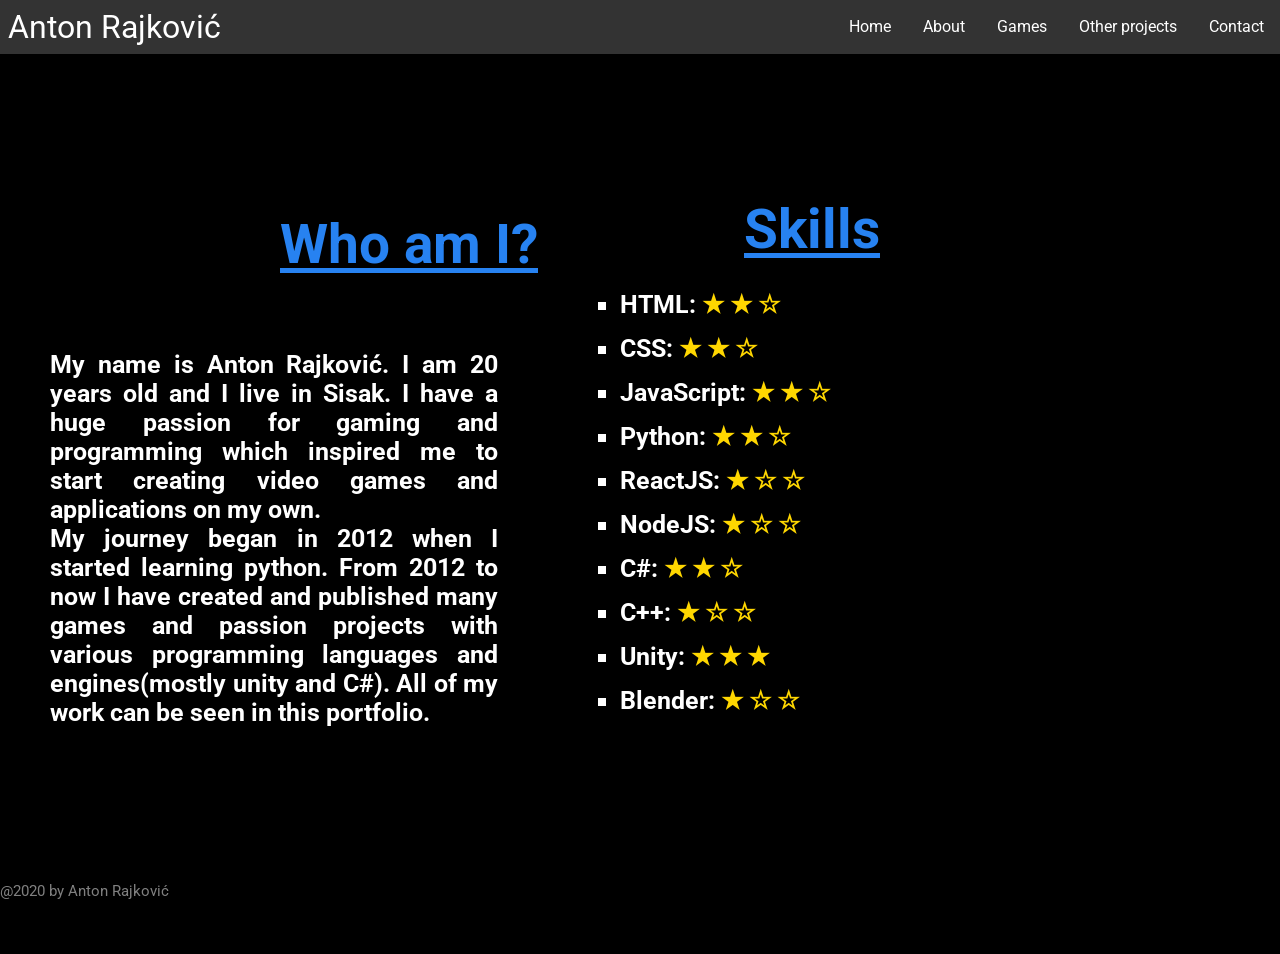
==== pages/about.html @ 6539e921 "Added some more cool effects" ====
<!DOCTYPE html>
<html lang="en">
<head>
  <meta charset="UTF-8">
  <meta name="viewport" content="width=device-width, initial-scale=1.0">
  <link rel="stylesheet" href="../styles/styles.css">
  <script src = "../scripts/script.js" defer></script>
  <script src = "../scripts/AboutPageAnimation.js" defer></script>
  <title>Anton Rajković - About</title>
</head>
<body>
  <nav class = "navbar">
    <div class = "brand-name">Anton Rajković</div>
    <a href = "#" class = "toggle-btn">
      <span class = "bar"></span>
      <span class = "bar"></span>
      <span class = "bar"></span>
    </a>
    <div class = "navbar-links">
      <ul>
        <li><a href="../index.html" class = "cool-link">Home</a></li>
        <li><a href="about.html" class = "cool-link">About</a></li>
        <li><a href="games.html" class = "cool-link">Games</a></li>
        <li><a href="projects.html" class = "cool-link">Other projects</a></li>
        <li><a href="contact.html" class = "cool-link">Contact</a></li>
      </ul>
    </div>
  </nav>

  <div class = "bio">
    <h1 class = "bio-title">Who am I?</h1>
    <p class = "bio-p"> My name is Anton Rajković. I am 20 years old and I live in Sisak. I have a huge passion for gaming and programming which inspired me to start creating video games and applications on my own. <br>My journey began in 2012 when I started learning python. From 2012 to now I have created  and published many games and passion projects with various programming languages and engines(mostly unity and C#). All of my work can be seen in this portfolio.</p>
  </div>
<div class = "skills-container">
  <ul class = "skills">
    <h1 class = "skills-title">Skills</h1>
    <li>HTML: 
      <span class = "stars">&starf; &starf; &star;</span>
    </li>
    <li>CSS: 
      <span class = "stars">&starf; &starf; &star;</span>
    </li>
    <li>JavaScript: 
      <span class = "stars">&starf; &starf; &star;</span>
    </li>
    <li>Python: 
      <span class = "stars">&starf; &starf; &star;</span>
    </li>
    <li>ReactJS: 
      <span class = "stars">&starf; &star; &star;</span>
    </li>
    <li>NodeJS: 
      <span class = "stars">&starf; &star; &star;</span>
    </li>
    <li>C#: 
      <span class = "stars">&starf; &starf; &star;</span>
    </li>
    <li>C++: 
      <span class = "stars">&starf; &star; &star;</span>
    </li>
    <li>Unity: 
      <span class = "stars">&starf; &starf; &starf;</span>
    </li>
    <li>Blender: 
      <span class = "stars">&starf; &star; &star;</span>
    </li>
  </ul>
</div>
<footer>@2020 by Anton Rajković</footer>
</body>
</html>
---- styles/styles.css ----
@import url('https://fonts.googleapis.com/css2?family=Roboto:wght@100&display=swap');

*{
  box-sizing: border-box;
}

html{
  scroll-behavior: smooth;
}

body{
  margin: 0 auto;
  padding: 0;
  background-color: black;
}



.intro{
  background: linear-gradient(
rgba(0,0,0,0.6),
rgba(0,0,0,0.6) ) ,
    url('https://images.pexels.com/photos/5926380/pexels-photo-5926380.jpeg?auto=compress&cs=tinysrgb&dpr=1&w=500');
  background-position: center;
  background-size:cover;
  display:flex;
  justify-content: space-between;
  align-items: center;
  flex-direction: column;
  height: 100vh;
  font-family: 'Roboto', sans-serif;
  text-align: justify;
}

h1{
  font-size: 55px;
  font-family: 'Roboto', sans-serif;
}



h3{
  color:white;
  font-size: 30px;
  font-family: 'Roboto', sans-serif;
}

h4{
  font-family: 'Roboto', sans-serif;
  padding-left: 45px;
  padding-right: 45px;
}

footer{
  color:gray;
  text-align: center;
  background-attachment: scroll;
  background-position: 0% 0%;
  position: fixed;
  bottom: 0pt;
  font-size: 15px;
  font-family: 'Roboto', sans-serif;
}

.welcome-title {
  margin-top: 150px;
  opacity:0;
}

.welcome-subtitle{
  opacity:0;
}

.intro-p{
  color:white;
  word-wrap: break-word;
  font-size: 30px;
  margin-bottom: 500px;
  margin-top:50px;
  margin-left:250px;
  margin-right:250px;
  opacity:0;
}

.navbar{
  display:flex;
  justify-content: space-between;
  align-items: center;
  background-color: #333;
  color:white;
  font-family: 'Roboto', sans-serif;
}

.brand-name{
  font-size: 2rem;
  margin: .5rem;
  font-family: 'Roboto', sans-serif;
}

.navbar-links ul{
  margin: 0;
  padding: 0;
  display: flex;
  font-family: 'Roboto', sans-serif;

}

.navbar-links li{
  list-style: none;
  font-family: 'Roboto', sans-serif;
  background-color: rgba(0, 0, 0, 0);
  transition:background-color .3s;
  opacity: 0;
}

.navbar-links li a{
  text-decoration: none;
  color:white;
  padding: 1rem;
  display: block;
  font-family: 'Roboto', sans-serif;
}

.navbar-links li:hover{
  background-color: rgba(61, 61, 61, 1);
  transition:background-color .3s;
}

.cool-link::after{
  content:'';
  display:block;
  width:0;
  height: 2px;
  background:white;
  transition: width .3s;
}

.cool-link:hover::after{
  width:100%;
  transition: width .3s;
}

.toggle-btn{
  position: absolute;
  top: .75rem;
  right: 1rem;
  display: none;
  flex-direction: column;
  justify-content: space-between;
  width: 30px;
  height: 21px;
}

.toggle-btn .bar{
  height: 3px;
  width: 100%;
  background-color: white;
  border-radius: 10px;
}

@media(max-width: 638px){
  .toggle-btn{
    display: flex;
    cursor:pointer;
  }
  .navbar-links{
    display:none;
    width: 100%;
  }

  .navbar{
    flex-direction: column;
    align-items: flex-start;
  }

  .navbar-links ul{
    width: 100%;
    flex-direction: column;
  }

  .navbar-links li{
    text-align: center;
    opacity: 0;
  }

  .navbar-links li a{
    padding: .5rem 1rem;
  }

  .navbar-links.active{
    display:flex;
  }

  .footer{
    font-size: 5px;
    background-attachment: scroll;
  }
}

@keyframes navLinksFade{
  from{
    opacity: 0;
    transform: translateX(50px);
  }to{
    opacity: 1;
    transform: translateX(0px);
  }
}

@keyframes articleFade{
  from{
    opacity:0;
    transform: translateX(-50px);
  }to{
    opacity:1;
    transform: translateX(0px);
  }
}

@keyframes fadein{
  from{
    opacity:0;
  }to{
    opacity:1;
  }
}



.bio{
  background: linear-gradient(
rgba(0,0,0,0.6),
rgba(0,0,0,0.6) ) ,
    url('https://images.pexels.com/photos/4709289/pexels-photo-4709289.jpeg?auto=compress&cs=tinysrgb&dpr=2&h=750&w=1260');
  display: flex;
  background-position: center;
  background-size:cover;
  justify-content: center;
  align-items: center;
  flex-direction: column;
  font-family: 'Roboto', sans-serif;
  width: 99.1vw;
  height: 100vh;
  opacity:0;
}

.bio-p{
  color:white;
  font-weight: bold;
  font-size: 25px;
  word-wrap: break-word;
  margin-right: 80px;
  margin-top:100px;
  margin-left:80px;
  position: absolute;
  top:250px;
  left: -30px;
  width: 35%;
  height: 35%;
  font-family: 'Roboto', sans-serif;
  text-align:justify;
  vertical-align: middle;
  opacity:0;
}

.bio-title{
  position:absolute;
  word-wrap:break-word;
  margin-right: 80px;
  margin-left:80px;
  top:175px;
  left: 200px;
  font-family: 'Roboto', sans-serif;
  font-weight: bold;
  text-decoration: underline;
}

.skills-title{
  font-family: 'Roboto', sans-serif;
  font-weight: bold;
  text-decoration: underline;
  position:absolute;
  top: -115px;
  right:-50px;
}

.skills-container{
  display:flex;
  justify-content: center;
  align-items: center;
  flex-direction: column;
  color:white;
  font-family: 'Roboto', sans-serif;
  font-size:25px;
  font-weight: bold;
  text-align:justify;
}

.skills{
  position:absolute;
  top:250px;
  right: 400px;
  margin-right:50px;
  margin-left:50px;
}

.skills-container li{
  margin-top:15px;
  margin-bottom:15px;
  list-style:square;
  opacity:0;
}

.stars{
  color:gold;
}



.contact{
  background: linear-gradient(
rgba(0,0,0,0.8),
rgba(0,0,0,0.8) ) ,
    url('https://images.pexels.com/photos/618613/pexels-photo-618613.jpeg?auto=compress&cs=tinysrgb&dpr=3&h=750&w=1260');
  background-position: center;
  background-size:cover;
  display: flex;
  justify-content: center;
  align-items: center;
  flex-direction: column;
  width: 99.1vw;
  height: 100vh;
  font-family: 'Roboto', sans-serif;
}

.contact-btn{
  display: flex;
  justify-content: center;
  align-items: center;
  flex-direction: row;
  opacity:0;
}

.contact-text1,
.contact-text2,
.contact-title{
  opacity:0;
}

.linkedin-logo{
  height:96px;
  width: 96px;
  border-radius: 50%;
  border: 4px solid #2867b2;
  transition: .5s;
}


.email{
  color: #00FFFF;
  text-decoration: underline;
  text-underline-offset: 5px;
  text-decoration-color: #00FFFF;  
  text-decoration-style: thick;  
  margin-right: 100px;
  margin-left: 100px;
  font-family: 'Roboto', sans-serif;
  opacity:0;
}


.linkedin-logo:hover{
  height: 106px;
  width: 106px;
  cursor: pointer;
  transform: .5s;
}



.games-intro{
  background: linear-gradient(
rgba(0, 0, 0, 0.65),
rgba(0,0,0,0.65) ) ,
    url('https://images.pexels.com/photos/614117/pexels-photo-614117.jpeg?auto=compress&cs=tinysrgb&dpr=2&h=750&w=1260');
  background-position: center;
  background-size:cover;
  display: flex;
  justify-content: center;
  align-items: center;
  flex-direction: column; 
  z-index:-1;
}


.games-articles{
  display: flex;
  justify-content: center;
  align-items: center;
  flex-direction: column;
  font-family: 'Roboto', sans-serif;
  margin-left: 45px;
  margin-right: 45px;
}

.article{
  display: flex;
  justify-content: space-between;
  padding-left: 350px;
  padding-right: 350px;
  margin-bottom: 50px;
  opacity:0;
}

.article::before{
  content:"";
  position: absolute;
  top:-5px;
  left: -5px;
  right:-5px;
  bottom:-5px;
  background: rgba(0, 0, 0, 0.6);
  z-index:-1;
}

.article::after{
  content:"";
  position: absolute;
  top:-5px;
  left: -5px;
  right:-5px;
  bottom:-5px;
  background: rgba(14, 161, 1, 0.35);
  z-index:-2;
  filter:blur(25px);
}



.content{
  display: flex;
  justify-content: space-between;
  flex-direction: column;
}

h2{
  color:white;
  font-family: 'Roboto', sans-serif;
}

.logo{
  width: 185px;
  height: 185px;
  border-radius: 35%;
  padding: 0px;
  margin: 45px 45px 45px 45px;

}

.title{
  color: #2782f1;
  font-size: 35px;
  font-weight: bolder;
  margin: 0px;
  margin-bottom: 5px;
  margin-top: 10px;
  margin-right: 5px;
  margin-left: 5px;
}

.worked-as{
  margin: 0px;
  margin-right: 5px;
  margin-left: 5px;
}

.description{
  color:white;
  font-size: 20px;
  font-weight: bold;
  margin-right: 5px;
  margin-left: 5px;
}

.link-github,
.link-game{
  width: 135px;
  height: 55px;
  margin-bottom: 10px;
  background-color: transparent;
  color: rgb(255, 255, 255);
  border-radius: 1rem;
  border-color: rgb(30, 77, 26);
  transition: .5s;
  margin-right: 5px;
  margin-left: 5px;
  font-family: 'Roboto', sans-serif;
  font-weight: bold;
  font-size:12px;
}

.link-github,
.link-game:focus{
  outline:none;
}

.link-game{
  position: absolute;
  right:100.72px;
  top:85px;
  margin-top:15px;
}

.link-github{
  position: absolute;
  right:100.72px;
  margin-top:15px;
  top:155px;
}



.link-github:hover,
.link-game:hover{
  width: 145px;
  height: 65px;
  background-color: rgb(18, 36, 18);
  cursor: pointer;
  color:rgb(255, 255, 255);
  transition: .5s;
  font-size:14px;
  font-weight: bolder;
}

.games-title,
.games-text1{
  opacity:0;
}

.games-title,
.contact-title,
.welcome-title,
.skills-title,
.bio-title{
  color: #2782f1;
  text-decoration: underline;
  text-underline-offset: 5px;
  text-decoration-color: #2782f1; 
  text-decoration-style: thick;
  font-weight: bold; 
}

.games-text1{
  margin-bottom: 75px;
}


h4{
  color:white;
}
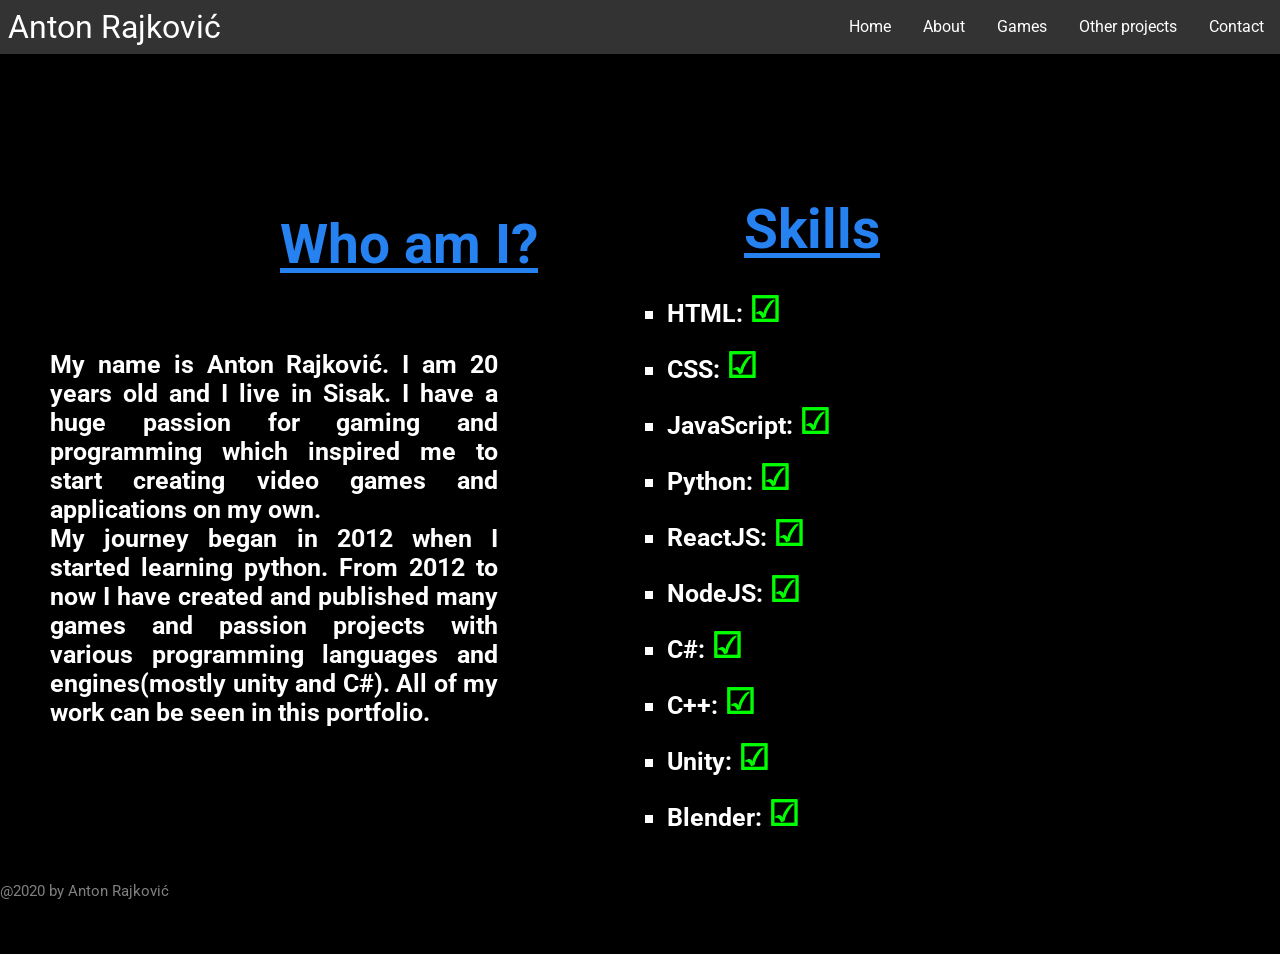
==== commit 282aebc1: "changed a few things" ====
--- a/pages/about.html
+++ b/pages/about.html
@@ -35,34 +35,34 @@
   <ul class = "skills">
     <h1 class = "skills-title">Skills</h1>
     <li>HTML: 
-      <span class = "stars">&starf; &starf; &star;</span>
+      <span class = "stars">☑</span>
     </li>
     <li>CSS: 
-      <span class = "stars">&starf; &starf; &star;</span>
+      <span class = "stars">☑</span>
     </li>
     <li>JavaScript: 
-      <span class = "stars">&starf; &starf; &star;</span>
+      <span class = "stars">☑</span>
     </li>
     <li>Python: 
-      <span class = "stars">&starf; &starf; &star;</span>
+      <span class = "stars">☑</span>
     </li>
     <li>ReactJS: 
-      <span class = "stars">&starf; &star; &star;</span>
+      <span class = "stars">☑</span>
     </li>
     <li>NodeJS: 
-      <span class = "stars">&starf; &star; &star;</span>
+      <span class = "stars">☑</span>
     </li>
     <li>C#: 
-      <span class = "stars">&starf; &starf; &star;</span>
+      <span class = "stars">☑</span>
     </li>
     <li>C++: 
-      <span class = "stars">&starf; &star; &star;</span>
+      <span class = "stars">☑</span>
     </li>
     <li>Unity: 
-      <span class = "stars">&starf; &starf; &starf;</span>
+      <span class = "stars">☑</span>
     </li>
     <li>Blender: 
-      <span class = "stars">&starf; &star; &star;</span>
+      <span class = "stars">☑</span>
     </li>
   </ul>
 </div>
--- a/styles/styles.css
+++ b/styles/styles.css
@@ -1,4 +1,5 @@
 @import url('https://fonts.googleapis.com/css2?family=Roboto:wght@100&display=swap');
+@import url('https://fonts.googleapis.com/css2?family=Nanum+Gothic&family=Playfair+Display&family=Ubuntu&display=swap');
 
 *{
   box-sizing: border-box;
@@ -312,7 +313,8 @@
 }
 
 .stars{
-  color:gold;
+  color: lime;
+  font-size: 35px;
 }
 
 
@@ -419,7 +421,7 @@
   left: -5px;
   right:-5px;
   bottom:-5px;
-  background: rgba(0, 0, 0, 0.6);
+  background: rgba(0, 0, 0, 0.7);
   z-index:-1;
 }
 
@@ -443,9 +445,11 @@
   flex-direction: column;
 }
 
-h2{
-  color:white;
-  font-family: 'Roboto', sans-serif;
+.worked-as,
+.description{
+  color:white;
+  font-family: 'Nanum Gothic', sans-serif;
+  font-weight: lighter;
 }
 
 .logo{
@@ -457,46 +461,78 @@
 
 }
 
+
+
 .title{
-  color: #2782f1;
-  font-size: 35px;
-  font-weight: bolder;
+  color: 	#BFFF00;
+  font-size: 45px;
+  font-weight: bold;
   margin: 0px;
   margin-bottom: 5px;
   margin-top: 10px;
   margin-right: 5px;
   margin-left: 5px;
-}
+  font-family: 'Ubuntu', sans-serif;
+  text-shadow: 0 0 20px #BFFF00;
+  text-decoration: underline;
+  text-underline-offset: 9.5px;
+  text-decoration-color: #BFFF00;
+  text-decoration-style: thick;
+}
+
+.title::after{
+  position: absolute;
+  top:0;
+  left:0;
+  padding:0 20px;
+  z-index: -1;
+  color: rgb(191, 255, 0);
+  filter:blur(10px);
+}
+
+.title::before{
+  content:'';
+  position:absolute;
+  top:0;
+  left:0;
+  width:100%;
+  height: 100%;
+  background:rgba(14, 161, 1, 0.65);
+  z-index: -2;
+  opacity: .5;
+  filter:blur(50px);
+}
+
 
 .worked-as{
   margin: 0px;
   margin-right: 5px;
   margin-left: 5px;
+  font-size: 25px;
 }
 
 .description{
   color:white;
-  font-size: 20px;
-  font-weight: bold;
+  font-size: 25px;
   margin-right: 5px;
   margin-left: 5px;
 }
 
 .link-github,
 .link-game{
-  width: 135px;
-  height: 55px;
+  width: 145px;
+  height: 65px;
   margin-bottom: 10px;
   background-color: transparent;
   color: rgb(255, 255, 255);
   border-radius: 1rem;
-  border-color: rgb(30, 77, 26);
+  border-color: rgb(191, 255, 0);
   transition: .5s;
   margin-right: 5px;
   margin-left: 5px;
-  font-family: 'Roboto', sans-serif;
+  font-family: 'Nanum Gothic', sans-serif;
   font-weight: bold;
-  font-size:12px;
+  font-size:14px;
 }
 
 .link-github,
@@ -515,20 +551,21 @@
   position: absolute;
   right:100.72px;
   margin-top:15px;
-  top:155px;
-}
+  top:165px;
+}
+
 
 
 
 .link-github:hover,
 .link-game:hover{
-  width: 145px;
-  height: 65px;
-  background-color: rgb(18, 36, 18);
+  width: 155px;
+  height: 75px;
+  background-color:rgba(191, 255, 0,0.2);
   cursor: pointer;
   color:rgb(255, 255, 255);
   transition: .5s;
-  font-size:14px;
+  font-size:18px;
   font-weight: bolder;
 }
 
@@ -537,7 +574,6 @@
   opacity:0;
 }
 
-.games-title,
 .contact-title,
 .welcome-title,
 .skills-title,
@@ -550,10 +586,47 @@
   font-weight: bold; 
 }
 
+.games-title{
+  color: #BFFF00;
+  text-decoration: underline;
+  text-underline-offset: 5px;
+  text-decoration-color: #BFFF00;
+  text-decoration-style: thick;
+  font-weight: bold;
+  text-shadow: 0 0 20px #BFFF00;
+}
+
+.games-title::after{
+  position: absolute;
+  top:0;
+  left:0;
+  padding:0 20px;
+  z-index: -1;
+  color: rgb(191, 255, 0);
+  filter:blur(10px);
+}
+
+.games-title::before{
+  content:'';
+  position:absolute;
+  top:0;
+  left:0;
+  width:100%;
+  height: 100%;
+  background:rgb(191, 255, 0);
+  z-index: -2;
+  opacity: .2;
+  filter:blur(15px);
+}
+
 .games-text1{
   margin-bottom: 75px;
 }
 
+.project{
+  transform: translate(-10px);
+}
+
 
 h4{
   color:white;
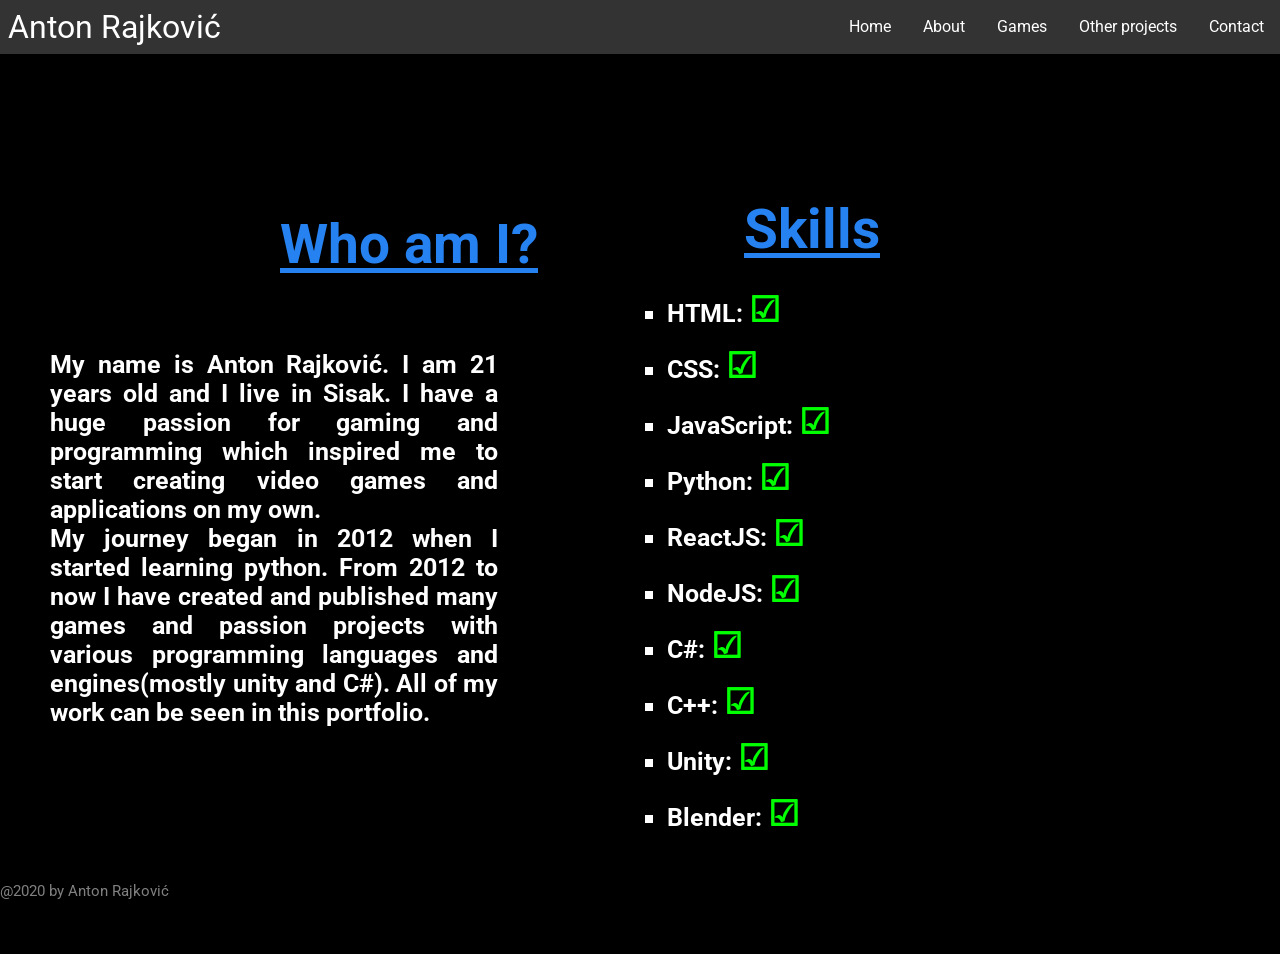
==== commit 12af0d38: "Updated the about me page" ====
--- a/pages/about.html
+++ b/pages/about.html
@@ -29,7 +29,7 @@
 
   <div class = "bio">
     <h1 class = "bio-title">Who am I?</h1>
-    <p class = "bio-p"> My name is Anton Rajković. I am 20 years old and I live in Sisak. I have a huge passion for gaming and programming which inspired me to start creating video games and applications on my own. <br>My journey began in 2012 when I started learning python. From 2012 to now I have created  and published many games and passion projects with various programming languages and engines(mostly unity and C#). All of my work can be seen in this portfolio.</p>
+    <p class = "bio-p"> My name is Anton Rajković. I am 21 years old and I live in Sisak. I have a huge passion for gaming and programming which inspired me to start creating video games and applications on my own. <br>My journey began in 2012 when I started learning python. From 2012 to now I have created  and published many games and passion projects with various programming languages and engines(mostly unity and C#). All of my work can be seen in this portfolio.</p>
   </div>
 <div class = "skills-container">
   <ul class = "skills">
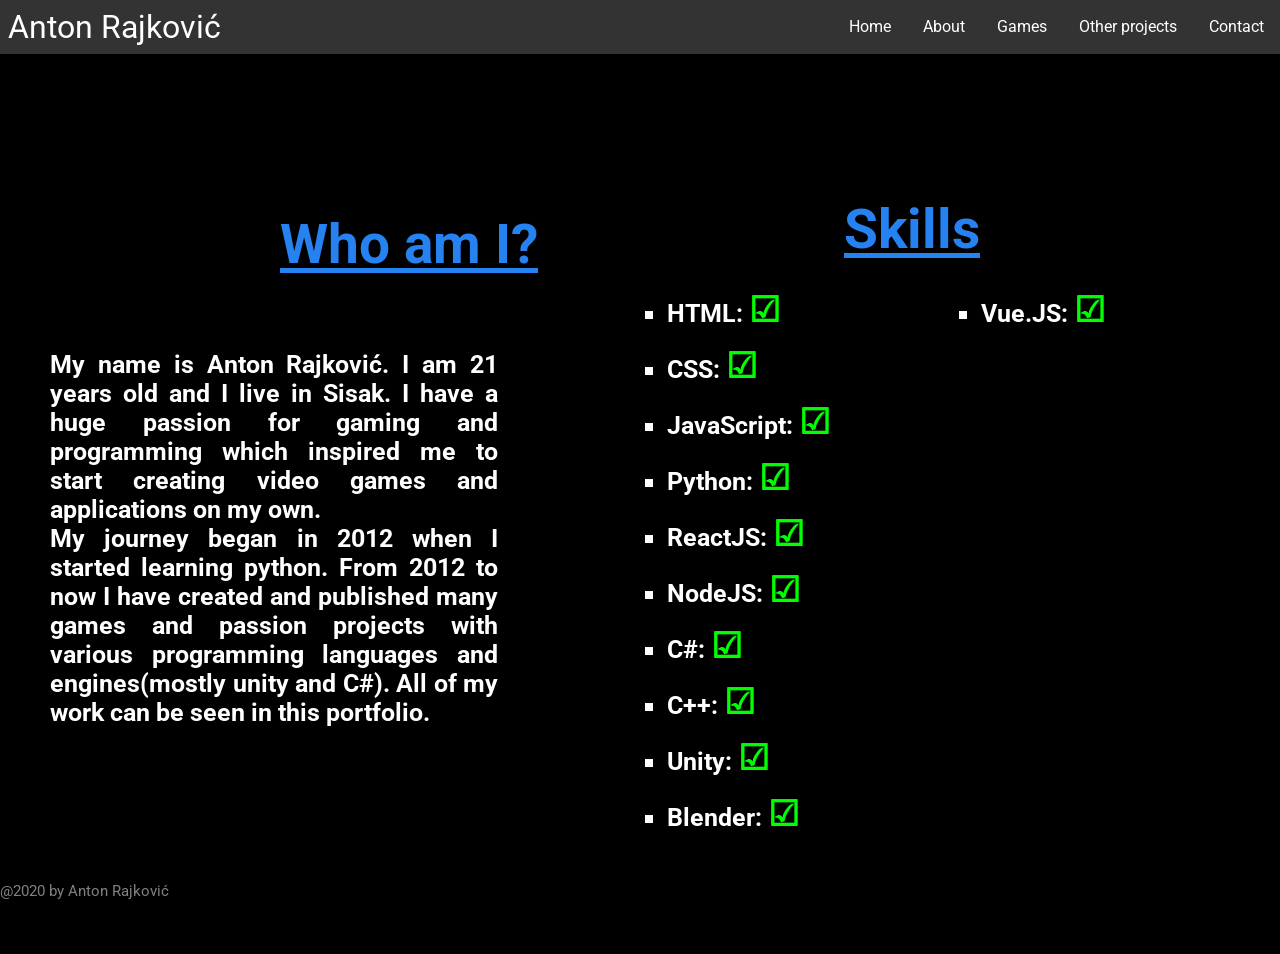
==== commit 2fd5e772: "Added a new project and updated the skills tab" ====
--- a/pages/about.html
+++ b/pages/about.html
@@ -65,6 +65,11 @@
       <span class = "stars">☑</span>
     </li>
   </ul>
+  <ul class = "skills-right-side">
+    <li>Vue.JS: 
+      <span class = "stars">☑</span>
+    </li>
+  </ul>
 </div>
 <footer>@2020 by Anton Rajković</footer>
 </body>
--- a/styles/styles.css
+++ b/styles/styles.css
@@ -282,7 +282,7 @@
   text-decoration: underline;
   position:absolute;
   top: -115px;
-  right:-50px;
+  right:-150px;
 }
 
 .skills-container{
@@ -310,6 +310,14 @@
   margin-bottom:15px;
   list-style:square;
   opacity:0;
+}
+
+.skills-right-side{
+  position:absolute;
+  top:250px;
+  right: 125px;
+  margin-right:50px;
+  margin-left:50px;
 }
 
 .stars{
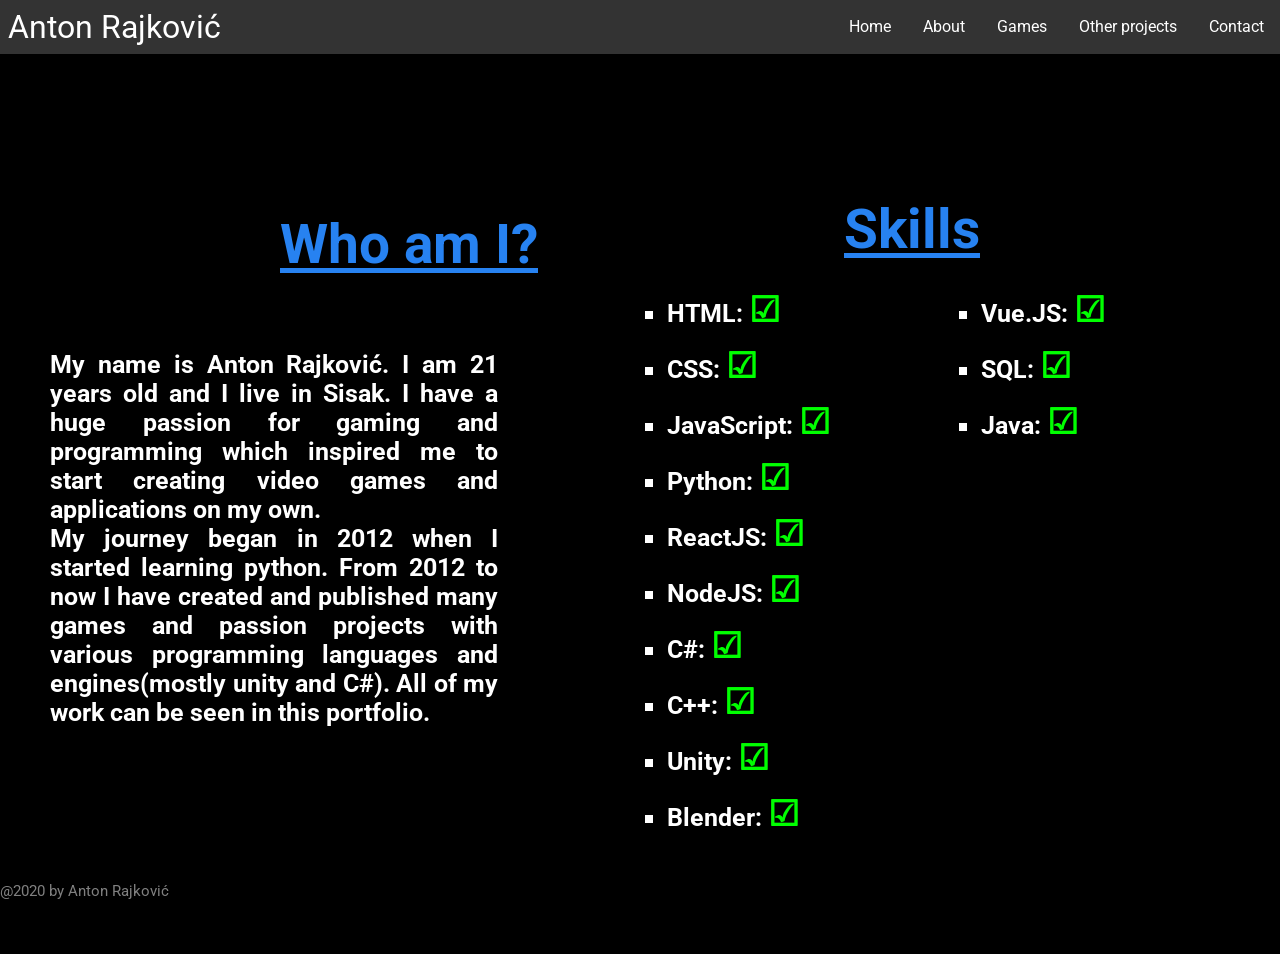
==== commit 338d9498: "Added more skills" ====
--- a/pages/about.html
+++ b/pages/about.html
@@ -69,6 +69,12 @@
     <li>Vue.JS: 
       <span class = "stars">☑</span>
     </li>
+    <li>SQL: 
+      <span class = "stars">☑</span>
+    </li>
+    <li>Java: 
+      <span class = "stars">☑</span>
+    </li>
   </ul>
 </div>
 <footer>@2020 by Anton Rajković</footer>
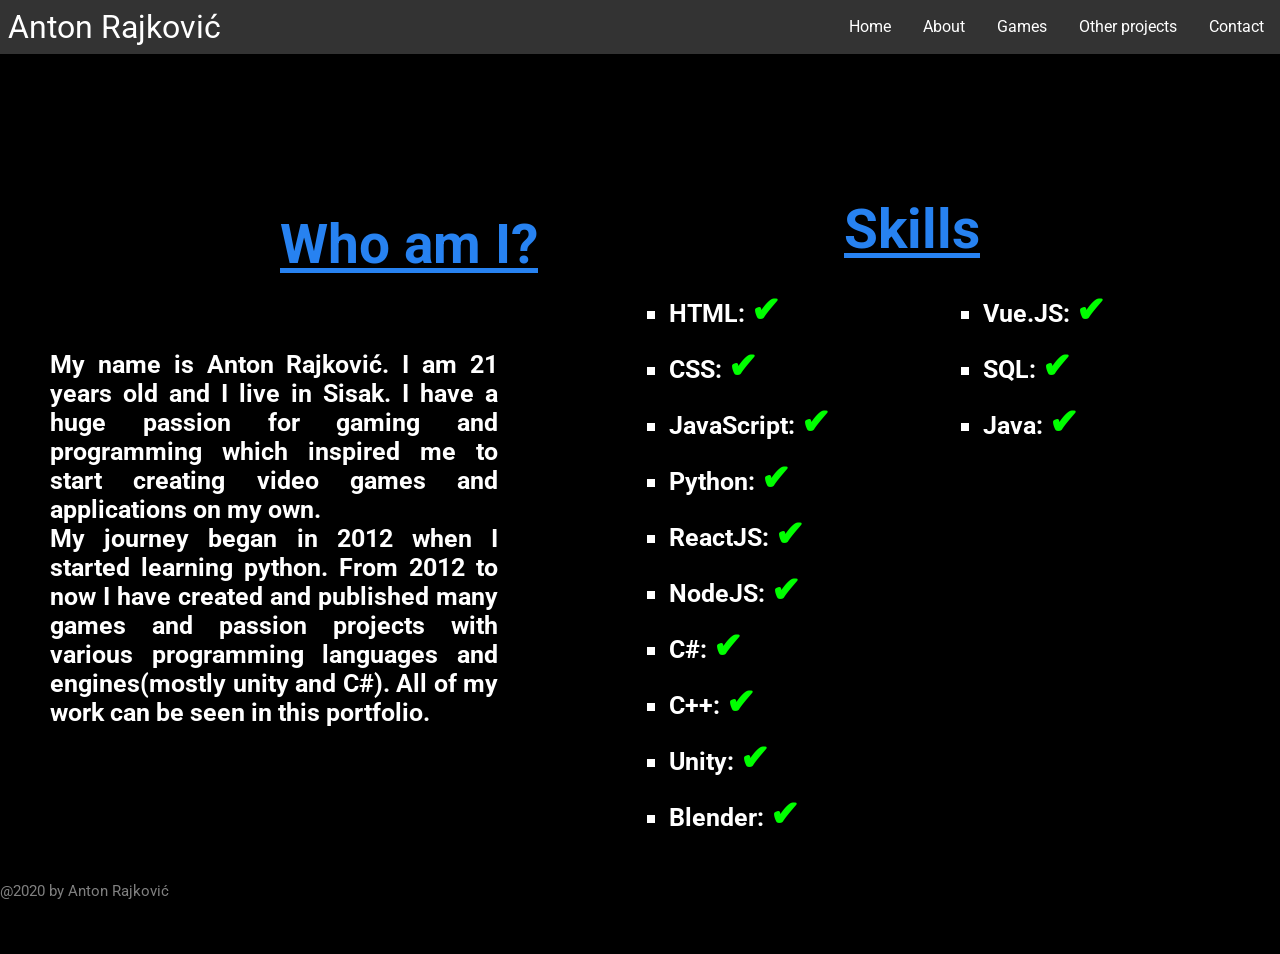
==== commit b1fbbb5e: "Changed the checkmark" ====
--- a/pages/about.html
+++ b/pages/about.html
@@ -35,45 +35,45 @@
   <ul class = "skills">
     <h1 class = "skills-title">Skills</h1>
     <li>HTML: 
-      <span class = "stars">☑</span>
+      <span class = "stars">✔</span>
     </li>
     <li>CSS: 
-      <span class = "stars">☑</span>
+      <span class = "stars">✔</span>
     </li>
     <li>JavaScript: 
-      <span class = "stars">☑</span>
+      <span class = "stars">✔</span>
     </li>
     <li>Python: 
-      <span class = "stars">☑</span>
+      <span class = "stars">✔</span>
     </li>
     <li>ReactJS: 
-      <span class = "stars">☑</span>
+      <span class = "stars">✔</span>
     </li>
     <li>NodeJS: 
-      <span class = "stars">☑</span>
+      <span class = "stars">✔</span>
     </li>
     <li>C#: 
-      <span class = "stars">☑</span>
+      <span class = "stars">✔</span>
     </li>
     <li>C++: 
-      <span class = "stars">☑</span>
+      <span class = "stars">✔</span>
     </li>
     <li>Unity: 
-      <span class = "stars">☑</span>
+      <span class = "stars">✔</span>
     </li>
     <li>Blender: 
-      <span class = "stars">☑</span>
+      <span class = "stars">✔</span>
     </li>
   </ul>
   <ul class = "skills-right-side">
     <li>Vue.JS: 
-      <span class = "stars">☑</span>
+      <span class = "stars">✔</span>
     </li>
     <li>SQL: 
-      <span class = "stars">☑</span>
+      <span class = "stars">✔</span>
     </li>
     <li>Java: 
-      <span class = "stars">☑</span>
+      <span class = "stars">✔</span>
     </li>
   </ul>
 </div>
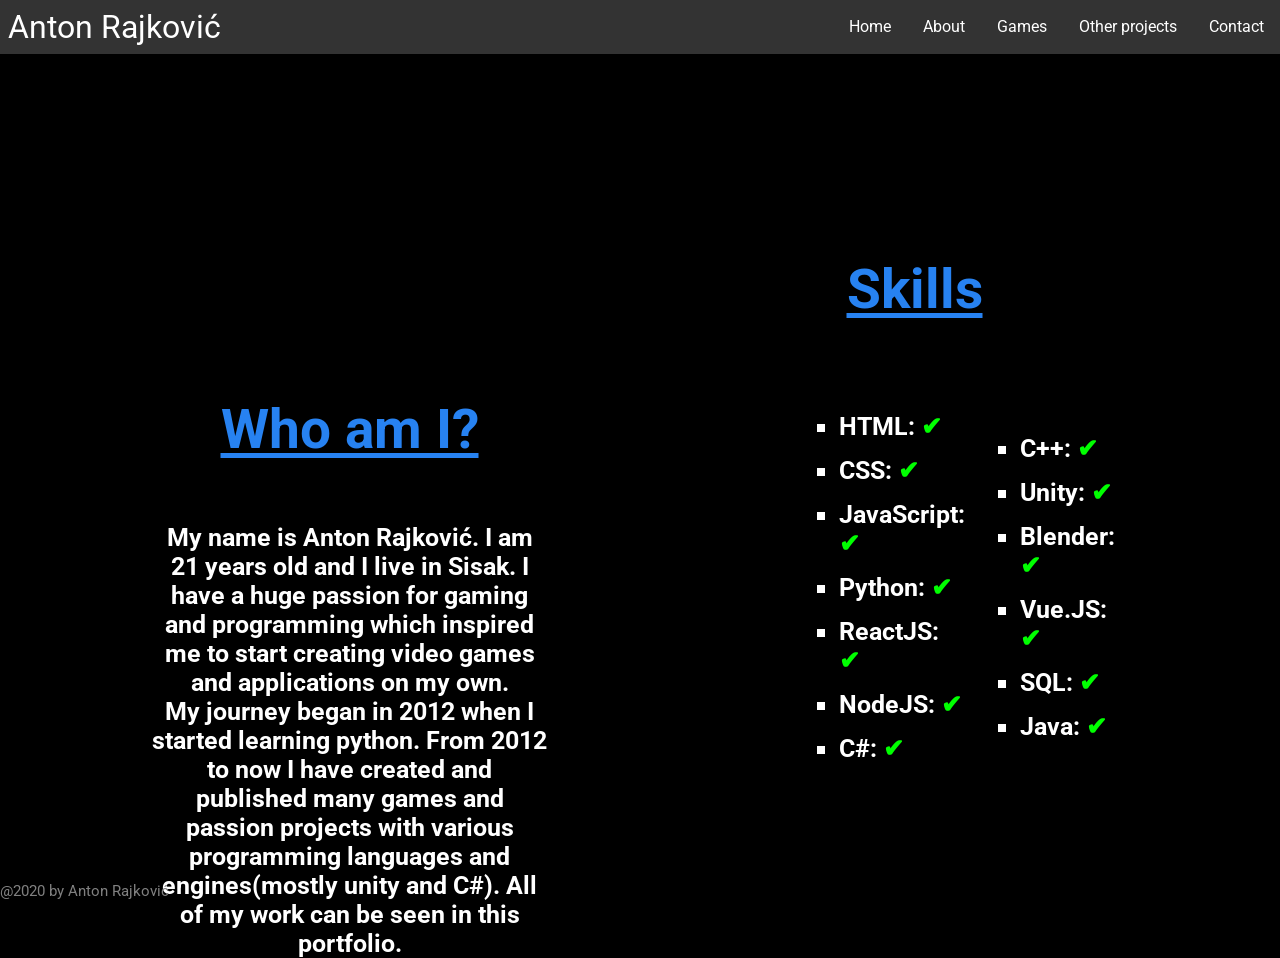
==== commit 6d5aa0ed: "changed a couple of things" ====
--- a/pages/about.html
+++ b/pages/about.html
@@ -27,55 +27,61 @@
     </div>
   </nav>
 
-  <div class = "bio">
-    <h1 class = "bio-title">Who am I?</h1>
-    <p class = "bio-p"> My name is Anton Rajković. I am 21 years old and I live in Sisak. I have a huge passion for gaming and programming which inspired me to start creating video games and applications on my own. <br>My journey began in 2012 when I started learning python. From 2012 to now I have created  and published many games and passion projects with various programming languages and engines(mostly unity and C#). All of my work can be seen in this portfolio.</p>
-  </div>
-<div class = "skills-container">
-  <ul class = "skills">
-    <h1 class = "skills-title">Skills</h1>
-    <li>HTML: 
-      <span class = "stars">✔</span>
-    </li>
-    <li>CSS: 
-      <span class = "stars">✔</span>
-    </li>
-    <li>JavaScript: 
-      <span class = "stars">✔</span>
-    </li>
-    <li>Python: 
-      <span class = "stars">✔</span>
-    </li>
-    <li>ReactJS: 
-      <span class = "stars">✔</span>
-    </li>
-    <li>NodeJS: 
-      <span class = "stars">✔</span>
-    </li>
-    <li>C#: 
-      <span class = "stars">✔</span>
-    </li>
-    <li>C++: 
-      <span class = "stars">✔</span>
-    </li>
-    <li>Unity: 
-      <span class = "stars">✔</span>
-    </li>
-    <li>Blender: 
-      <span class = "stars">✔</span>
-    </li>
-  </ul>
-  <ul class = "skills-right-side">
-    <li>Vue.JS: 
-      <span class = "stars">✔</span>
-    </li>
-    <li>SQL: 
-      <span class = "stars">✔</span>
-    </li>
-    <li>Java: 
-      <span class = "stars">✔</span>
-    </li>
-  </ul>
+  <div class="container">
+    <div class = "bio">
+      <h1 class = "bio-title">Who am I?</h1>
+      <p class = "bio-p"> My name is Anton Rajković. I am 21 years old and I live in Sisak. I have a huge passion for gaming and programming which inspired me to start creating video games and applications on my own. <br>My journey began in 2012 when I started learning python. From 2012 to now I have created  and published many games and passion projects with various programming languages and engines(mostly unity and C#). All of my work can be seen in this portfolio.</p>
+    </div>
+  <div class = "skills-container">
+    <div class="skills">
+      <h1 class = "skills-title">Skills</h1>
+      <div class="skills-sides">
+        <ul>
+          <li>HTML: 
+            <span class = "stars">✔</span>
+          </li>
+          <li>CSS: 
+            <span class = "stars">✔</span>
+          </li>
+          <li>JavaScript: 
+            <span class = "stars">✔</span>
+          </li>
+          <li>Python: 
+            <span class = "stars">✔</span>
+          </li>
+          <li>ReactJS: 
+            <span class = "stars">✔</span>
+          </li>
+          <li>NodeJS: 
+            <span class = "stars">✔</span>
+          </li>
+          <li>C#: 
+            <span class = "stars">✔</span>
+          </li>
+          </ul>
+          <ul>
+            <li>C++: 
+              <span class = "stars">✔</span>
+            </li>
+            <li>Unity: 
+              <span class = "stars">✔</span>
+            </li>
+            <li>Blender: 
+              <span class = "stars">✔</span>
+            </li>
+            <li>Vue.JS: 
+              <span class = "stars">✔</span>
+            </li>
+            <li>SQL: 
+              <span class = "stars">✔</span>
+            </li>
+            <li>Java: 
+              <span class = "stars">✔</span>
+            </li>
+          </ul>
+      </div>
+    </div>
+  </div>  
 </div>
 <footer>@2020 by Anton Rajković</footer>
 </body>
--- a/styles/styles.css
+++ b/styles/styles.css
@@ -226,9 +226,7 @@
   }
 }
 
-
-
-.bio{
+.container{
   background: linear-gradient(
 rgba(0,0,0,0.6),
 rgba(0,0,0,0.6) ) ,
@@ -236,13 +234,21 @@
   display: flex;
   background-position: center;
   background-size:cover;
-  justify-content: center;
-  align-items: center;
-  flex-direction: column;
-  font-family: 'Roboto', sans-serif;
-  width: 99.1vw;
+  flex-direction: row;
   height: 100vh;
-  opacity:0;
+}
+
+
+
+.bio{
+  font-family: 'Roboto', sans-serif;
+  opacity:0;
+  display:flex;
+  justify-content: center;
+  flex-direction: column;
+  width:50%;
+  margin-left: 150px;
+  margin-right: 150px;
 }
 
 .bio-p{
@@ -250,79 +256,70 @@
   font-weight: bold;
   font-size: 25px;
   word-wrap: break-word;
-  margin-right: 80px;
-  margin-top:100px;
-  margin-left:80px;
-  position: absolute;
-  top:250px;
-  left: -30px;
-  width: 35%;
-  height: 35%;
-  font-family: 'Roboto', sans-serif;
-  text-align:justify;
+  font-family: 'Roboto', sans-serif;
+  text-align:center;
   vertical-align: middle;
   opacity:0;
+  height:100px;
 }
 
 .bio-title{
-  position:absolute;
   word-wrap:break-word;
-  margin-right: 80px;
-  margin-left:80px;
-  top:175px;
-  left: 200px;
   font-family: 'Roboto', sans-serif;
   font-weight: bold;
   text-decoration: underline;
+  text-align: center;
 }
 
 .skills-title{
   font-family: 'Roboto', sans-serif;
   font-weight: bold;
   text-decoration: underline;
-  position:absolute;
-  top: -115px;
-  right:-150px;
+  margin-right:150px;
 }
 
 .skills-container{
-  display:flex;
-  justify-content: center;
-  align-items: center;
-  flex-direction: column;
   color:white;
   font-family: 'Roboto', sans-serif;
   font-size:25px;
   font-weight: bold;
   text-align:justify;
+  display:flex;
+  justify-content: center;
+  align-items: center;
+  flex-direction: column;
+  margin: 0px 50px;
 }
 
 .skills{
-  position:absolute;
-  top:250px;
-  right: 400px;
+  display:flex;
+  justify-content: center;
+  align-items: center;
+  flex-direction: column;
+  margin:0 50px;
+}
+
+.skills-sides{
+  display:flex;
+  justify-content: center;
+  align-items: center;
+  flex-direction: row;
   margin-right:50px;
-  margin-left:50px;
-}
+  margin-top:15px;
+}
+
+
 
 .skills-container li{
+  list-style:square;
+  opacity:0;
   margin-top:15px;
-  margin-bottom:15px;
-  list-style:square;
-  opacity:0;
-}
-
-.skills-right-side{
-  position:absolute;
-  top:250px;
-  right: 125px;
-  margin-right:50px;
-  margin-left:50px;
+  margin-right: 15px;
 }
 
 .stars{
   color: lime;
-  font-size: 35px;
+  font-size: 25px;
 }
 
 
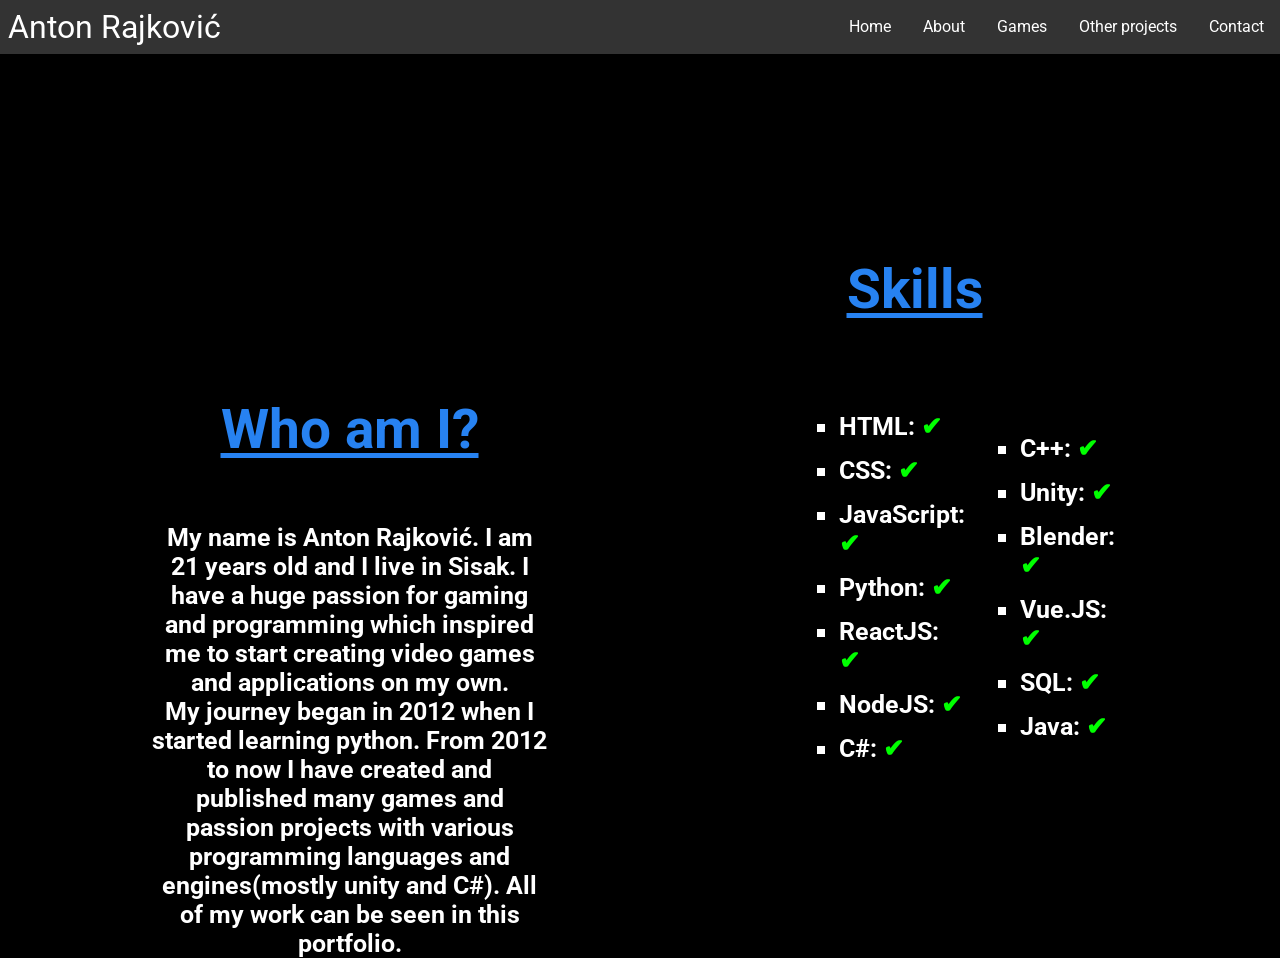
==== commit 405af102: "removed the footer from the about page" ====
--- a/pages/about.html
+++ b/pages/about.html
@@ -83,6 +83,5 @@
     </div>
   </div>  
 </div>
-<footer>@2020 by Anton Rajković</footer>
 </body>
 </html>
--- a/styles/styles.css
+++ b/styles/styles.css
@@ -25,7 +25,7 @@
   background-position: center;
   background-size:cover;
   display:flex;
-  justify-content: space-between;
+  justify-content: center;
   align-items: center;
   flex-direction: column;
   height: 100vh;
@@ -64,7 +64,6 @@
 }
 
 .welcome-title {
-  margin-top: 150px;
   opacity:0;
 }
 
@@ -76,8 +75,6 @@
   color:white;
   word-wrap: break-word;
   font-size: 30px;
-  margin-bottom: 500px;
-  margin-top:50px;
   margin-left:250px;
   margin-right:250px;
   opacity:0;
@@ -159,7 +156,7 @@
   border-radius: 10px;
 }
 
-@media(max-width: 638px){
+@media(max-width: 900px){
   .toggle-btn{
     display: flex;
     cursor:pointer;
@@ -479,10 +476,6 @@
   margin-left: 5px;
   font-family: 'Ubuntu', sans-serif;
   text-shadow: 0 0 20px #BFFF00;
-  text-decoration: underline;
-  text-underline-offset: 9.5px;
-  text-decoration-color: #BFFF00;
-  text-decoration-style: thick;
 }
 
 .title::after{
@@ -635,4 +628,310 @@
 
 h4{
   color:white;
-}+}
+
+@media (max-width: 900px){
+  .welcome-title{
+    font-size:45px;
+  }
+
+  .welcome-subtitle{
+    font-size: 35px;
+  }
+
+  .intro-p{
+    font-size:25px;
+    margin-right: 50px;
+    margin-left: 50px;
+  }
+
+  .container{
+    flex-direction:column;
+  }
+
+  .bio{
+    width:100%;
+    margin:0;
+    margin-top:100px;
+  }
+
+  .bio-p{
+    font-size: 20px;
+    margin-right: 50px;
+    margin-left: 50px;
+    margin-bottom: 50px;
+  }
+
+  .bio-title{
+    font-size: 45px;
+  }
+
+  .skills-title{
+    font-size:45px;
+    margin-right:0;
+  }
+
+  .skills-sides{
+    margin:0;
+  }
+
+  .skills-sides ul{
+    margin:0;
+    font-size: 20px;
+  }
+
+  .article{
+    padding-left: 150px;
+    padding-right: 150px;
+  }
+
+  .title{
+    font-size:25px;
+  }
+
+  .games-title{
+    font-size:45px;
+  }
+
+  .games-text1{
+    font-size:25px;
+  }
+
+  .worked-as{
+    font-size: 15px;
+    margin-top:15px;
+  }
+
+  .description{
+    font-size:15px;
+  }
+
+  .logo{
+    width: 92.5px;
+    height:92.5px;
+  }
+
+  .link-game{
+    right:45px;
+    top:45px;
+    margin-top:15px;
+  }
+  
+  .link-github{
+    right:45px;
+    margin-top:15px;
+    top:125px;
+  }
+
+  .link-game,
+  .link-github{
+    width:77.5px;
+    font-size:12px;
+  }
+
+  .contact{
+    font-size:45px;
+  }
+
+  .contact-text1,
+  .email,
+  .contact-text2{
+    font-size:25px;
+  }
+
+  .linkedin-logo{
+    height:86px;
+    width: 86px;
+  }
+
+
+}
+
+@media (max-width: 800px){
+  .welcome-title{
+    font-size:35px;
+  }
+
+  .welcome-subtitle{
+    font-size: 25px;
+  }
+
+  .intro-p{
+    font-size:20px;
+    margin-right: 45px;
+    margin-left: 45px;
+    margin-bottom: 0;
+    margin-top: 0;
+  }
+
+  .bio-p{
+    font-size: 18px;
+  }
+
+  .bio-title{
+    font-size: 35px;
+  }
+
+  .skills-title{
+    font-size:35px;
+  }
+
+  
+
+  .skills-sides ul{
+    font-size: 20px;
+  }
+
+  .games-title{
+    font-size:35px;
+  }
+
+  .games-text1{
+    font-size:20px;
+  }
+
+  .contact{
+    font-size:35px;
+  }
+
+  .contact-text1,
+  .email,
+  .contact-text2{
+    font-size:20px;
+  }
+
+  .linkedin-logo{
+    height:76px;
+    width: 76px;
+  }
+}
+
+@media (max-width: 642px){
+  .bio-p{
+    font-size: 16px;
+  }
+}
+
+@media (max-width: 618px){
+  .welcome-title{
+    font-size:25px;
+  }
+
+  .welcome-subtitle{
+    font-size: 15px;
+  }
+
+  .intro-p{
+    font-size:15px;
+    margin-right: 35px;
+    margin-left: 35px;
+    margin-top: 0;
+    margin-bottom:0;
+  }
+
+  .bio-p{
+    font-size: 12px;
+  }
+
+  .bio-title{
+    font-size: 20px;
+  }
+
+  .skills-title{
+    font-size:20px;
+  }
+
+  
+
+  .skills-sides ul{
+    font-size: 12px;
+  }
+
+  .stars{
+    font-size:12px;
+  }
+
+  .games-title{
+    font-size:25px;
+  }
+
+  .games-text1{
+    font-size:15px;
+  }
+
+  .article{
+    padding-left: 100px;
+    padding-right: 100px;
+  }
+
+  .logo{
+    width: 46.25px;
+    height:46.25px;
+  }
+
+  .title{
+    font-size:15px;
+  }
+
+  .worked-as{
+    font-size: 12px;
+    margin-top:15px;
+  }
+
+  .description{
+    font-size:12px;
+  }
+
+  .link-game{
+    right:25px;
+    top:45px;
+    margin-top:15px;
+  }
+  
+  .link-github{
+    right:25px;
+    margin-top:15px;
+    top:100px;
+    
+  }
+
+  .link-game,
+  .link-github{
+    width:55px;
+    height:50px;
+    font-size:10px;
+  }
+
+  .contact{
+    font-size:25px;
+  }
+
+  .contact-text1,
+  .email,
+  .contact-text2{
+    font-size:15px;
+  }
+
+  .linkedin-logo{
+    height:66px;
+    width: 66px;
+  }
+}
+
+@media (max-width:450px){
+  .contact{
+    font-size:13px;
+    font-weight: lighter;
+  }
+
+  .contact-text1,
+  .email,
+  .contact-text2{
+    font-size:12px;
+  }
+
+  .linkedin-logo{
+    height:46px;
+    width: 46px;
+  }
+}
